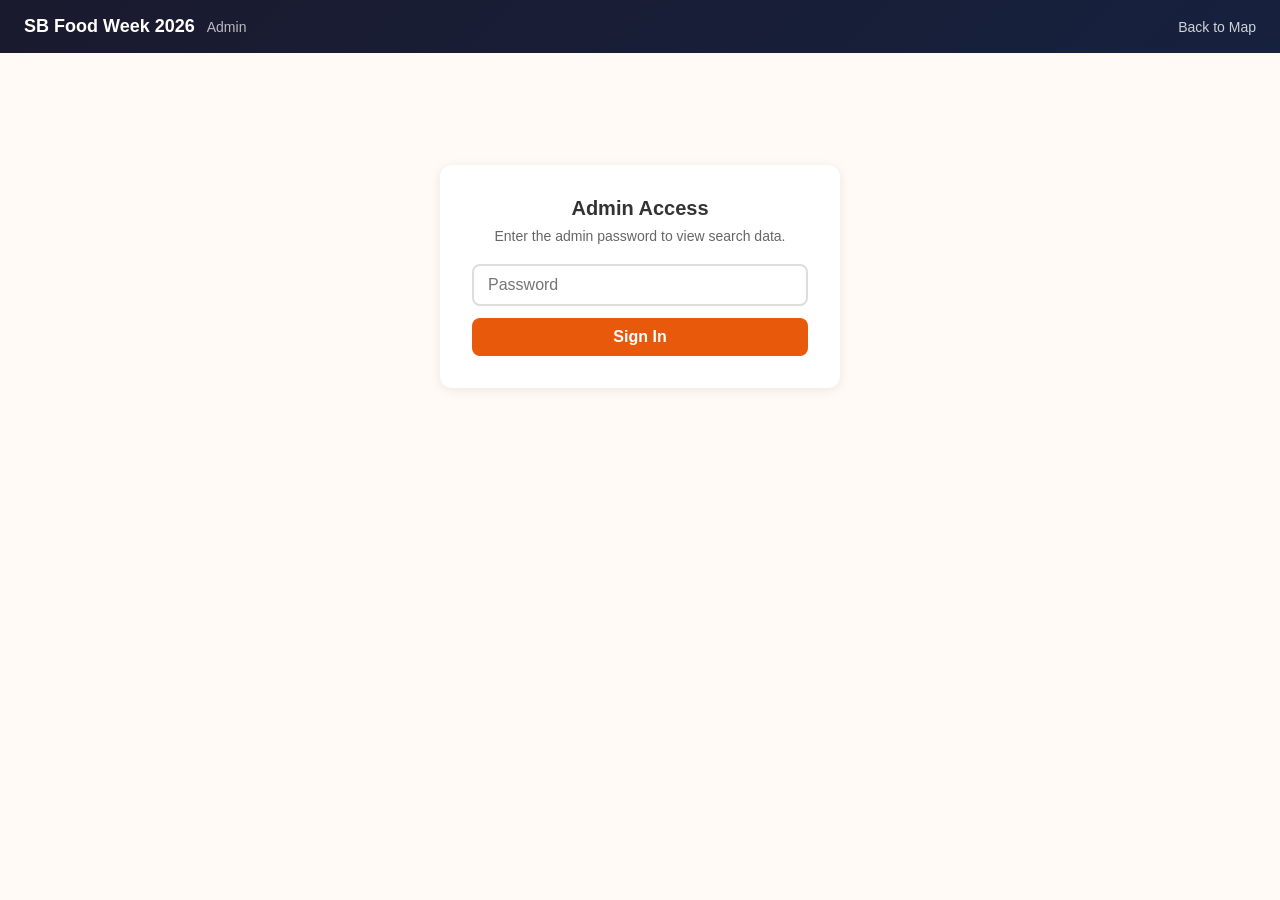
==== admin/index.html @ 7a2da06b "Initial template: generic food week map Config-driven theming for any food event. Edit config.js, ad" ====
<!doctype html>
<html lang="en">
  <head>
    <meta charset="UTF-8" />
    <meta name="viewport" content="width=device-width, initial-scale=1.0" />
    <title>Admin — SB Burger Week 2026 Map</title>
    <link
      rel="icon"
      href="data:image/svg+xml,<svg xmlns='http://www.w3.org/2000/svg' viewBox='0 0 100 100'><text y='.9em' font-size='90'>🍔</text></svg>"
    />
    <script src="../config.js"></script>
    <script>
      document.title = "Admin — " + THEME.eventName + " Map";
    </script>
    <style>
      :root {
        --orange: #e8590c;
        --cream: #fffaf5;
        --dark: #1a1a2e;
      }
      * {
        margin: 0;
        padding: 0;
        box-sizing: border-box;
      }
      body {
        font-family: -apple-system, BlinkMacSystemFont, "Segoe UI", Roboto,
          sans-serif;
        background: var(--cream);
        color: #333;
        min-height: 100vh;
      }
      header {
        background: linear-gradient(135deg, var(--dark), #16213e);
        color: #fff;
        padding: 16px 24px;
        display: flex;
        align-items: center;
        justify-content: space-between;
      }
      header h1 {
        font-size: 18px;
        font-weight: 700;
      }
      header h1 a {
        color: #fff;
        text-decoration: none;
      }
      .header-sub {
        font-size: 14px;
        opacity: 0.7;
        margin-left: 12px;
      }
      .header-left {
        display: flex;
        align-items: baseline;
      }
      .back-link {
        color: rgba(255, 255, 255, 0.8);
        text-decoration: none;
        font-size: 14px;
      }
      .back-link:hover {
        color: #fff;
      }
      main {
        max-width: 800px;
        margin: 0 auto;
        padding: 32px 20px;
      }

      /* Password gate */
      .auth-card {
        background: #fff;
        border-radius: 12px;
        padding: 32px;
        max-width: 400px;
        margin: 80px auto 0;
        box-shadow: 0 2px 12px rgba(0, 0, 0, 0.08);
        text-align: center;
      }
      .auth-card h2 {
        font-size: 20px;
        margin-bottom: 8px;
      }
      .auth-card p {
        color: #666;
        font-size: 14px;
        margin-bottom: 20px;
      }
      .auth-card input {
        width: 100%;
        padding: 10px 14px;
        border: 2px solid #ddd;
        border-radius: 8px;
        font-size: 16px;
        outline: none;
        transition: border-color 0.2s;
      }
      .auth-card input:focus {
        border-color: var(--orange);
      }
      .auth-card button {
        width: 100%;
        margin-top: 12px;
        padding: 10px;
        background: var(--orange);
        color: #fff;
        border: none;
        border-radius: 8px;
        font-size: 16px;
        font-weight: 600;
        cursor: pointer;
      }
      .auth-card button:hover {
        opacity: 0.9;
      }
      .auth-error {
        color: #d32f2f;
        font-size: 14px;
        margin-top: 12px;
        display: none;
      }

      /* Data view */
      .data-view {
        display: none;
      }
      .stat-total {
        font-size: 14px;
        color: #666;
        margin-bottom: 16px;
      }
      .stat-total strong {
        color: var(--orange);
        font-size: 18px;
      }
      table {
        width: 100%;
        border-collapse: collapse;
        background: #fff;
        border-radius: 12px;
        overflow: hidden;
        box-shadow: 0 2px 12px rgba(0, 0, 0, 0.08);
      }
      thead {
        background: var(--dark);
        color: #fff;
      }
      th {
        padding: 12px 16px;
        text-align: left;
        font-size: 13px;
        font-weight: 600;
        text-transform: uppercase;
        letter-spacing: 0.5px;
      }
      th.col-rank,
      td.col-rank {
        width: 50px;
        text-align: center;
      }
      th.col-count,
      td.col-count {
        width: 80px;
        text-align: right;
      }
      td {
        padding: 10px 16px;
        font-size: 14px;
        border-bottom: 1px solid #f0f0f0;
      }
      tr:last-child td {
        border-bottom: none;
      }
      tr:hover {
        background: #fef6ee;
      }
      .footer-note {
        text-align: center;
        color: #999;
        font-size: 13px;
        margin-top: 24px;
      }
    </style>
  </head>
  <body>
    <header>
      <div class="header-left">
        <h1><a id="pageTitle" href="/">SB Burger Week 2026</a></h1>
        <span class="header-sub">Admin</span>
      </div>
      <a class="back-link" href="/">Back to Map</a>
    </header>

    <main>
      <div class="auth-card" id="authCard">
        <h2>Admin Access</h2>
        <p>Enter the admin password to view search data.</p>
        <form id="authForm">
          <input
            type="password"
            id="tokenInput"
            placeholder="Password"
            autocomplete="off"
          />
          <button type="submit">Sign In</button>
        </form>
        <div class="auth-error" id="authError">Invalid password. Try again.</div>
      </div>

      <div class="data-view" id="dataView">
        <p class="stat-total">
          Total searches (last 7 days): <strong id="totalCount">—</strong>
        </p>
        <table>
          <thead>
            <tr>
              <th class="col-rank">#</th>
              <th>Search Query</th>
              <th class="col-count">Count</th>
            </tr>
          </thead>
          <tbody id="tableBody"></tbody>
        </table>
        <p class="footer-note">Last 7 days · Top 500 queries</p>
      </div>
    </main>

    <script src="admin.js"></script>
  </body>
</html>
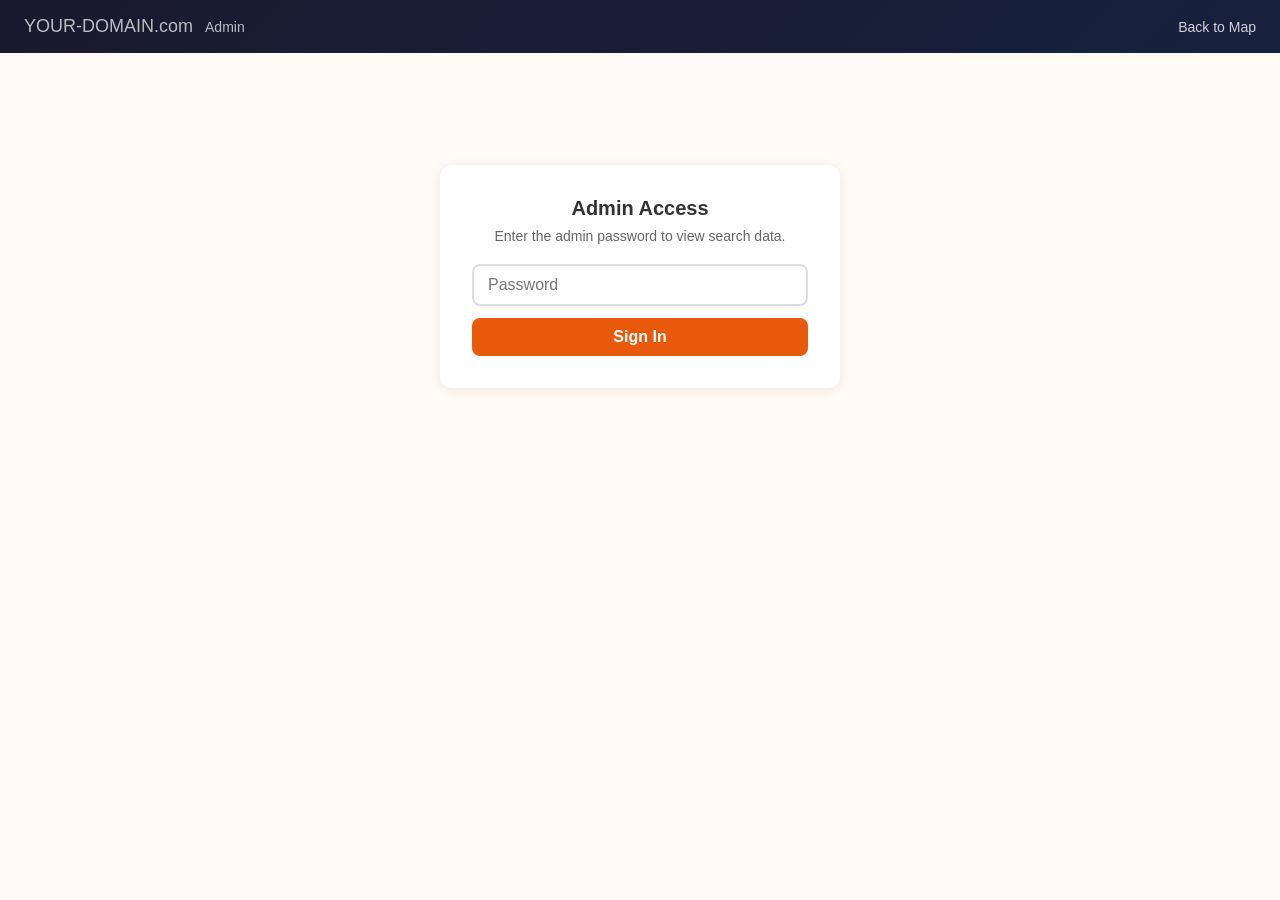
==== commit 68205cc7: "feat: around805 subpath hosting, CARTO key tiles, URL wordmark, UTM links Shared-code changes made w" ====
--- a/admin/index.html
+++ b/admin/index.html
@@ -3,12 +3,13 @@
   <head>
     <meta charset="UTF-8" />
     <meta name="viewport" content="width=device-width, initial-scale=1.0" />
-    <title>Admin — SB Burger Week 2026 Map</title>
+    <title>Admin — SB Food Week 2026 Map</title>
     <link
       rel="icon"
-      href="data:image/svg+xml,<svg xmlns='http://www.w3.org/2000/svg' viewBox='0 0 100 100'><text y='.9em' font-size='90'>🍔</text></svg>"
+      href="data:image/svg+xml,<svg xmlns='http://www.w3.org/2000/svg' viewBox='0 0 100 100'><text y='.9em' font-size='90'>🍽️</text></svg>"
     />
     <script src="../config.js"></script>
+    <script src="../event-state.js"></script>
     <script>
       document.title = "Admin — " + THEME.eventName + " Map";
     </script>
@@ -182,15 +183,34 @@
         font-size: 13px;
         margin-top: 24px;
       }
+      .section-title {
+        margin: 36px 0 14px;
+        font-size: 18px;
+        font-weight: 700;
+      }
+      .section-title-first {
+        margin-top: 8px;
+      }
+      tr.vp-mobile td {
+        background: #f0faf7;
+      }
+      tr.vp-mobile:hover td {
+        background: #e6f5ef;
+      }
+      .site-title { color: inherit; text-decoration: none; }
+      .site-title:hover { text-decoration: underline; }
+      .site-host { font-weight: 400; opacity: 0.7; }
+      .site-path { font-weight: 700; }
+      .brand-805 { color: var(--orange); font-weight: 700; }
     </style>
   </head>
   <body>
     <header>
       <div class="header-left">
-        <h1><a id="pageTitle" href="/">SB Burger Week 2026</a></h1>
+        <h1><a id="pageTitle" href="../">SB Food Week 2026</a></h1>
         <span class="header-sub">Admin</span>
       </div>
-      <a class="back-link" href="/">Back to Map</a>
+      <a class="back-link" href="../">Back to Map</a>
     </header>
 
     <main>
@@ -210,6 +230,188 @@
       </div>
 
       <div class="data-view" id="dataView">
+        <h2 class="section-title section-title-first" id="viewportTitle" style="display: none">
+          Screen Widths
+        </h2>
+        <p class="stat-total" id="viewportTotalRow" style="display: none">
+          Total samples: <strong id="viewportTotal">—</strong>
+        </p>
+        <table id="viewportTable" style="display: none">
+          <thead>
+            <tr>
+              <th>Screen Width</th>
+              <th class="col-count">Visits</th>
+              <th class="col-count">Share</th>
+            </tr>
+          </thead>
+          <tbody id="viewportBody"></tbody>
+        </table>
+        <p class="footer-note" id="viewportNote" style="display: none">
+          One sample per visit · all collected data · mobile widths shaded
+        </p>
+
+        <h2 class="section-title" id="sourceTitle" style="display: none">
+          Traffic Sources
+        </h2>
+        <p class="stat-total" id="sourceTotalRow" style="display: none">
+          Tagged visits: <strong id="sourceTotal">—</strong>
+        </p>
+        <table id="sourceTable" style="display: none">
+          <thead>
+            <tr>
+              <th>Source</th>
+              <th class="col-count">Visits</th>
+              <th class="col-count">Share</th>
+            </tr>
+          </thead>
+          <tbody id="sourceBody"></tbody>
+        </table>
+        <p class="footer-note" id="sourceNote" style="display: none">
+          From the ?src= tag on inbound links (e.g. embed) · untagged visits not counted
+        </p>
+
+        <h2 class="section-title" id="uaTitle" style="display: none">
+          Visitor Areas
+        </h2>
+        <table id="uaTable" style="display: none">
+          <thead>
+            <tr>
+              <th>Neighborhood</th>
+              <th class="col-count">Visitors</th>
+              <th class="col-count">Share</th>
+            </tr>
+          </thead>
+          <tbody id="uaBody"></tbody>
+        </table>
+        <p class="footer-note" id="uaNote" style="display: none">
+          Where visitors are, from "use my location" — coarse neighborhood only
+        </p>
+
+        <h2 class="section-title" id="gvTitle" style="display: none">
+          Geo Demand — Area → Restaurant
+        </h2>
+        <table id="gvTable" style="display: none">
+          <thead>
+            <tr>
+              <th>Visitor area → restaurant</th>
+              <th class="col-count">Views</th>
+              <th class="col-count">Share</th>
+            </tr>
+          </thead>
+          <tbody id="gvBody"></tbody>
+        </table>
+        <p class="footer-note" id="gvNote" style="display: none">
+          Which restaurants located visitors look at, by their neighborhood —
+          the "East Siders want Goleta" signal
+        </p>
+
+        <h2 class="section-title" id="drawerTitle" style="display: none">
+          Drawer Engagement (mobile)
+        </h2>
+        <p class="stat-total" id="drawerTotalRow" style="display: none">
+          Sessions that opened the drawer: <strong id="drawerTotal">—</strong>
+        </p>
+        <table id="drawerTable" style="display: none">
+          <thead>
+            <tr>
+              <th>Reached</th>
+              <th class="col-count">Sessions</th>
+              <th class="col-count">Share</th>
+            </tr>
+          </thead>
+          <tbody id="drawerBody"></tbody>
+        </table>
+        <p class="footer-note" id="drawerNote" style="display: none">
+          First drawer expansion per session · phones only · low numbers mean the
+          list/filters go unseen on mobile
+        </p>
+
+        <h2 class="section-title" id="faTitle" style="display: none">
+          Filters — Neighborhoods
+        </h2>
+        <table id="faTable" style="display: none">
+          <thead>
+            <tr>
+              <th>Neighborhood</th>
+              <th class="col-count">Taps</th>
+              <th class="col-count">Share</th>
+            </tr>
+          </thead>
+          <tbody id="faBody"></tbody>
+        </table>
+        <p class="footer-note" id="faNote" style="display: none">
+          Which areas people filter by — where the demand is
+        </p>
+
+        <h2 class="section-title" id="ftTitle" style="display: none">
+          Filters — Dietary
+        </h2>
+        <table id="ftTable" style="display: none">
+          <thead>
+            <tr>
+              <th>Dietary</th>
+              <th class="col-count">Taps</th>
+              <th class="col-count">Share</th>
+            </tr>
+          </thead>
+          <tbody id="ftBody"></tbody>
+        </table>
+        <p class="footer-note" id="ftNote" style="display: none">
+          Vegetarian / Gluten-Free filter usage
+        </p>
+
+        <h2 class="section-title" id="fhTitle" style="display: none">
+          Filters — Time of Day
+        </h2>
+        <table id="fhTable" style="display: none">
+          <thead>
+            <tr>
+              <th>Time</th>
+              <th class="col-count">Taps</th>
+              <th class="col-count">Share</th>
+            </tr>
+          </thead>
+          <tbody id="fhBody"></tbody>
+        </table>
+        <p class="footer-note" id="fhNote" style="display: none">
+          Open Now / Lunch / Dinner filter usage
+        </p>
+
+        <h2 class="section-title" id="shareTitle" style="display: none">
+          Most Shared
+        </h2>
+        <table id="shareTable" style="display: none">
+          <thead>
+            <tr>
+              <th>Restaurant</th>
+              <th class="col-count">Shares</th>
+              <th class="col-count">Share</th>
+            </tr>
+          </thead>
+          <tbody id="shareBody"></tbody>
+        </table>
+        <p class="footer-note" id="shareNote" style="display: none">
+          Spots people tapped Share on
+        </p>
+
+        <h2 class="section-title" id="dlTitle" style="display: none">
+          Arrived via Shared Link
+        </h2>
+        <table id="dlTable" style="display: none">
+          <thead>
+            <tr>
+              <th>Restaurant</th>
+              <th class="col-count">Arrivals</th>
+              <th class="col-count">Share</th>
+            </tr>
+          </thead>
+          <tbody id="dlBody"></tbody>
+        </table>
+        <p class="footer-note" id="dlNote" style="display: none">
+          Visits that landed on a restaurant via a shared deep-link — word of mouth
+        </p>
+
+        <h2 class="section-title">Search Queries</h2>
         <p class="stat-total">
           Total searches (last 7 days): <strong id="totalCount">—</strong>
         </p>
@@ -224,6 +426,27 @@
           <tbody id="tableBody"></tbody>
         </table>
         <p class="footer-note">Last 7 days · Top 500 queries</p>
+
+        <h2 class="section-title" id="emptyTitle" style="display: none">
+          Empty Searches
+        </h2>
+        <p class="stat-total" id="emptyTotalRow" style="display: none">
+          Searches with no results: <strong id="emptyTotal">—</strong>
+        </p>
+        <table id="emptyTable" style="display: none">
+          <thead>
+            <tr>
+              <th>Query</th>
+              <th class="col-count">Count</th>
+              <th class="col-count">Share</th>
+            </tr>
+          </thead>
+          <tbody id="emptyBody"></tbody>
+        </table>
+        <p class="footer-note" id="emptyNote" style="display: none">
+          Searches that returned zero matches — missing spots, name mismatches,
+          or features people expect
+        </p>
       </div>
     </main>
 
